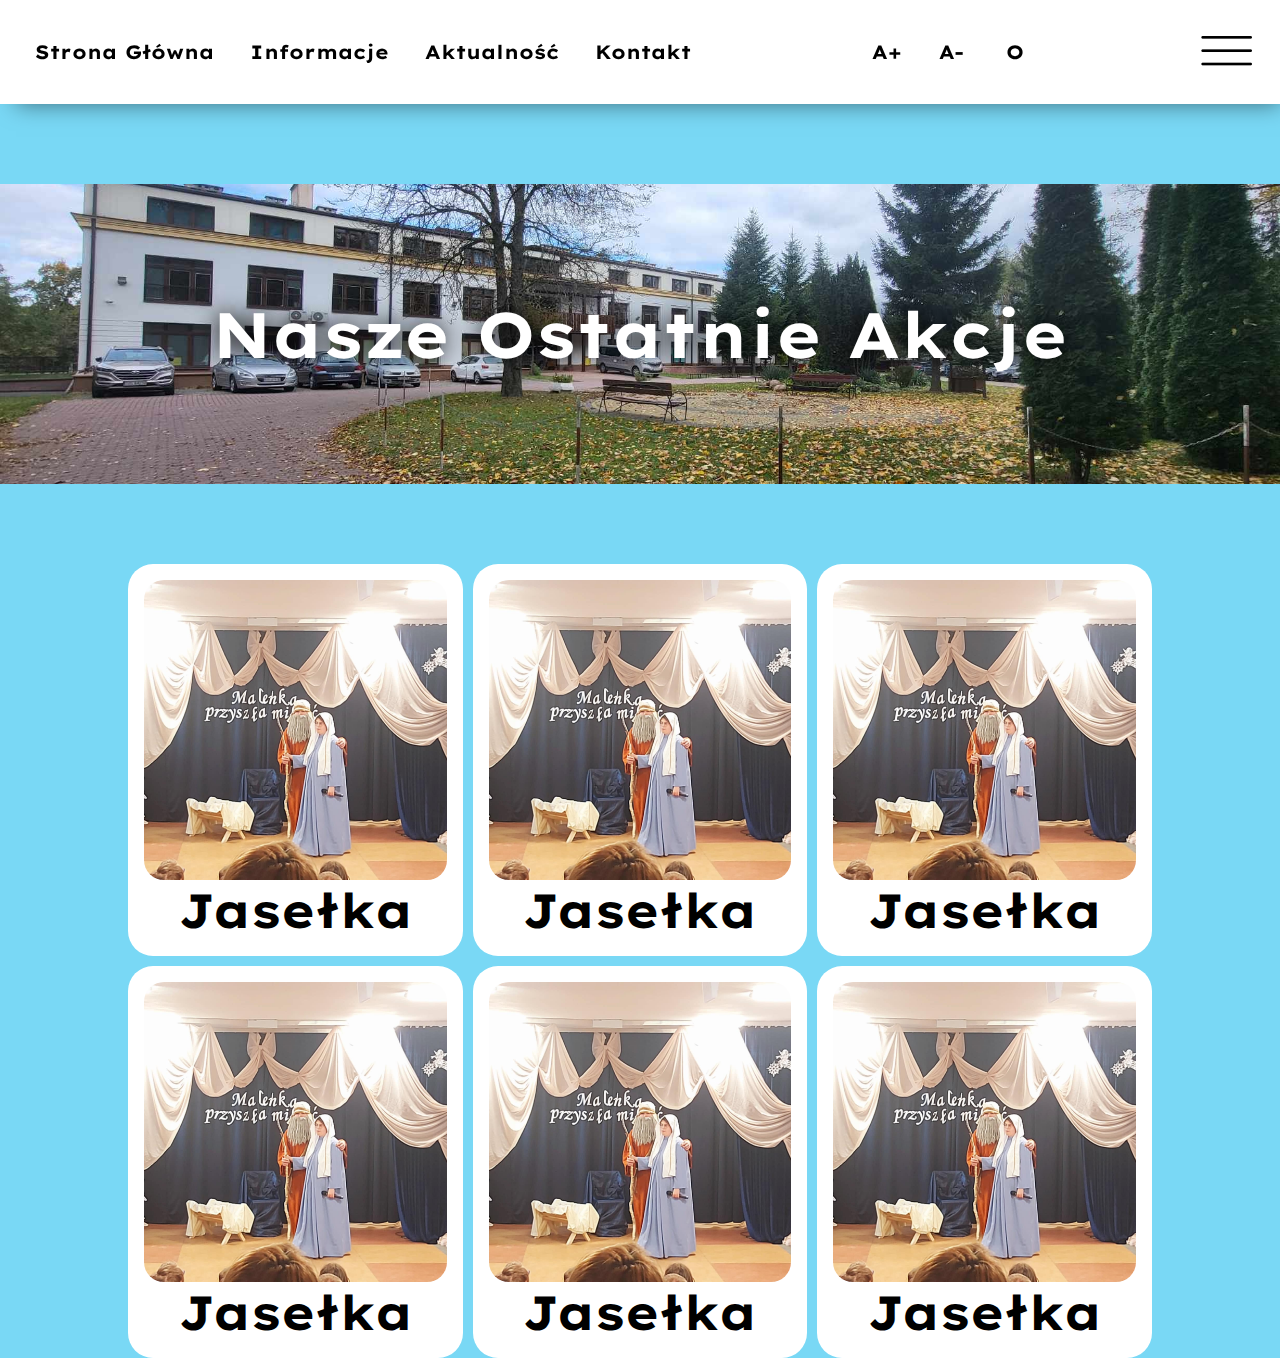
==== pages/blog.html @ 31a800f3 "main" ====
<!DOCTYPE html>
<html lang="en">
    <head>
        <meta charset="UTF-8">
        <meta name="viewport" content="width=device-width, initial-scale=1.0">
        <link rel="stylesheet" href="../style.css">
        <link rel="stylesheet" href="../styles/header.css">
        <link rel="stylesheet" href="../styles/blog.css">
        <script src="../script.js"></script>
        <title>Blog</title>
    </head>
    <body>
        <header>
            <nav>
                <a href="/">Strona Główna</a>
                <a href="/#info">Informacje</a>
                <a href="/pages/blog.html">Aktualność</a>
                <a href="/#contact">Kontakt</a>
            </nav>
            <div class="availability_bar">
                <button onclick="increaseFontSize()">A+</button>
                <button onclick="decreaseFontSize()">A-</button>
                <button onclick="toggleTheme()">O</button>
            </div>
            <img src="../assets/menu.png" alt="menu" class="menu" width="64">
        </header>
        <main>
            <h1>Nasze Ostatnie Akcje</h1>
        </main>
        <section>
            <div class="center_grid">
                <div class="grid">
                    <a href="./description.html" class="post">
                        <div class="post_img"
                            style="background-image: url('../prototype_imgs/prototype_01.jpg');"></div>
                        <h1>Jasełka</h1>
                    </a>
                    <a href="./description.html" class="post">
                        <div class="post_img"
                            style="background-image: url('../prototype_imgs/prototype_01.jpg');"></div>
                        <h1>Jasełka</h1>
                    </a>
                    <a href="./description.html" class="post">
                        <div class="post_img"
                            style="background-image: url('../prototype_imgs/prototype_01.jpg');"></div>
                        <h1>Jasełka</h1>
                    </a>
                    <a href="./description.html" class="post">
                        <div class="post_img"
                            style="background-image: url('../prototype_imgs/prototype_01.jpg');"></div>
                        <h1>Jasełka</h1>
                    </a>
                    <a href="./description.html" class="post">
                        <div class="post_img"
                            style="background-image: url('../prototype_imgs/prototype_01.jpg');"></div>
                        <h1>Jasełka</h1>
                    </a>
                    <a href="./description.html" class="post">
                        <div class="post_img"
                            style="background-image: url('../prototype_imgs/prototype_01.jpg');"></div>
                        <h1>Jasełka</h1>
                    </a>
                </div>
            </div>

        </section>

    </body>
</html>
---- style.css ----
@import url('https://fonts.googleapis.com/css2?family=Lexend+Exa:wght@100..900&display=swap');

* {
    padding: 0;
    margin: 0;
    box-sizing: border-box;
    font-family: "Lexend Exa", serif;
    font-optical-sizing: auto;
    font-style: normal;
    scroll-behavior: smooth;
}

.dark-theme {
    background-color: black;
    color: rgb(246, 255, 120);
}

body {
    background: #79d8f5;
}



button:hover {
    scale: 1.2;
}
---- styles/header.css ----
header {
    display: flex;
    justify-content: space-between;
    align-items: center;
    width: 100%;
    padding: 20px;
    background: white;
    position: sticky;
    top: 0;
    z-index: 90;
    box-shadow: 8px 8px 22px -8px rgba(0, 0, 0, 0.5);
}

.home_img {
    width: 60%;
    position: absolute;
    right: 0;
    z-index: -1;
    height: 500px;
    background-image: url('/landing_img.jpg');
    background-position: center;
}

header a {
    text-decoration: none;
    font-weight: 700;
    transition: all 0.3s;
    margin: 0 15px 0 15px;
    font-size: 1.2rem;
    color: black;
}


.availability_bar {
    display: flex;
    justify-content: center;
    align-items: center;
    top: 0;
    position: static;
    right: 0;

}

.availability_bar button {
    font-size: 1.2rem;
    padding: 10px;
    width: 64px;
    height: 64px;
    font-weight: 700;
    background: none;
    border: none;
    cursor: pointer;
    transition: all 0.4;
}

#toggle-button {
    display: none;
}

.availability_bar button:hover {
    scale: 1.2;
}



button {
    background: none;
    border: none;
}

.mobile_nav button {
    font-size: 1.2rem;
    padding: 10px;
    width: 64px;
    height: 64px;
    font-weight: 700;
    background: none;
    border: none;
    cursor: pointer;
    transition: all 0.4;
}

.mobile_nav {
    display: none;
    flex-direction: column;
    background: white;
    box-shadow: 8px 20px 22px -8px rgba(0, 0, 0, 0.5);
    justify-content: center;
    align-items: center;
    width: 300px;
    padding: 20px;
    position: fixed;
    top: 103px;
    right: 0;
    z-index: 100;
    text-decoration: none;
    border-radius: 0 0 20px 20px;
}

.mobile_nav a {
    text-decoration: none;
    color: black;
    font-weight: 700;
    font-size: 1.2rem;
}



@media screen and (max-width: 1000px) {
    header a {
        display: none;
    }

    .availability_bar {
        display: none;
    }



    .active {
        display: flex;
    }

    #toggle-button {
        display: inline;
    }
}
---- styles/blog.css ----
main {
    width: 100%;
    height: 300px;
    background: url('/assets/landing_img.jpg');
    background-position: center;
    color: white;
    display: flex;
    justify-content: center;
    align-items: center;
    font-size: 3rem;
    margin-top: 5rem;
    margin-bottom: 5rem;
    background-repeat: no-repeat;
    background-size: cover;
}

main h1 {
    text-shadow: 0 0 25px black;
}

section {
    display: flex;
    justify-content: center;
    width: 100%;
}



.grid {
    width: 80%;
    display: grid;
    grid-template-columns: repeat(auto-fill, minmax(300px, 1fr));
    grid-gap: 10px
}

.center_grid {
    display: flex;
    width: 100%;
    justify-content: center;
    align-items: center;
}

.post {
    display: flex;
    flex-direction: column;
    color: black;
    text-decoration: none;
    font-size: 1.5rem;
    padding: 1rem;
    text-align: center;
    background: white;
    border-radius: 25px;
    transition: all 0.3s;
}



.post .post_img {
    width: 100%;
    background-position: center;
    background-size: cover;
    height: 300px;
    border-radius: 20px;
}

@media screen and (max-width: 1400px) {


    main h1 {
        font-size: 5rem;
        text-align: center;
    }
}

@media screen and (max-width: 1300px) {
    main h1 {
        font-size: 4rem;
    }
}

@media screen and (max-width: 1200px) {
    main h1 {
        font-size: 3rem;
    }
}
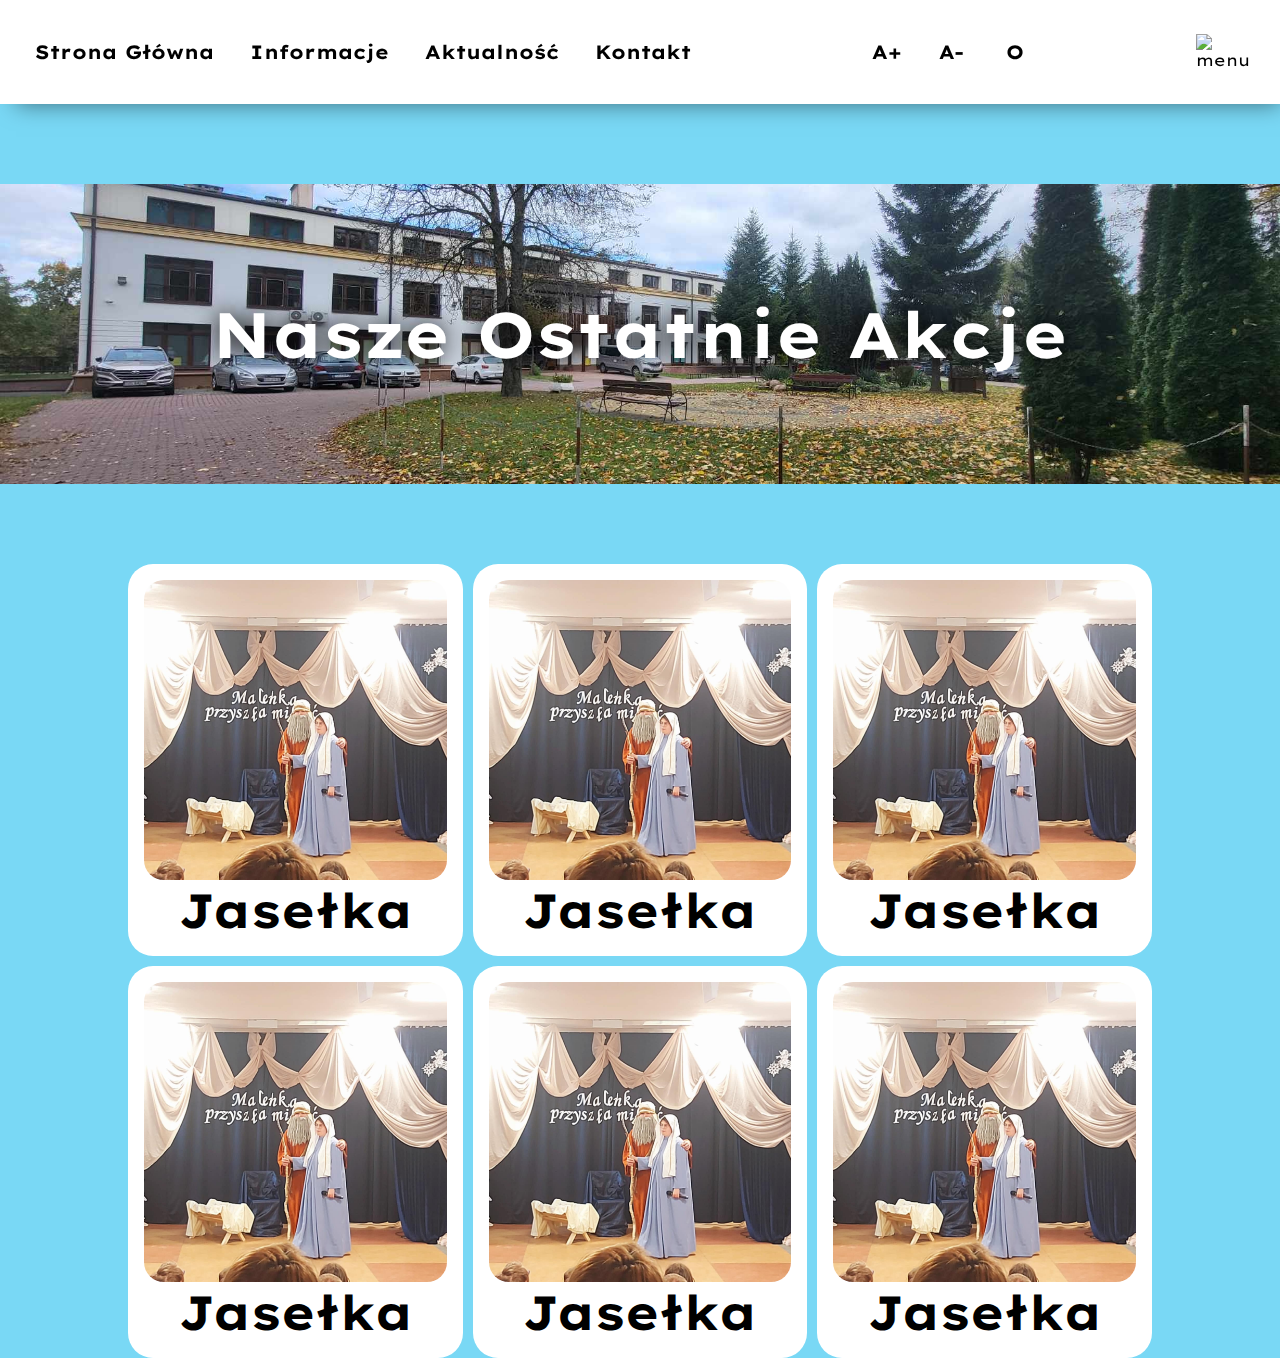
==== commit 2af5ff8c: "fix menu" ====
--- a/pages/blog.html
+++ b/pages/blog.html
@@ -22,7 +22,7 @@
                 <button onclick="decreaseFontSize()">A-</button>
                 <button onclick="toggleTheme()">O</button>
             </div>
-            <img src="../assets/menu.png" alt="menu" class="menu" width="64">
+            <img src="./assets/menu.png" alt="menu" class="menu" width="64">
         </header>
         <main>
             <h1>Nasze Ostatnie Akcje</h1>
--- a/styles/header.css
+++ b/styles/header.css
@@ -17,7 +17,7 @@
     right: 0;
     z-index: -1;
     height: 500px;
-    background-image: url('/landing_img.jpg');
+    background-image: url('../landing_img.jpg');
     background-position: center;
 }
 
--- a/styles/blog.css
+++ b/styles/blog.css
@@ -1,7 +1,7 @@
 main {
     width: 100%;
     height: 300px;
-    background: url('/assets/landing_img.jpg');
+    background: url('../assets/landing_img.jpg');
     background-position: center;
     color: white;
     display: flex;
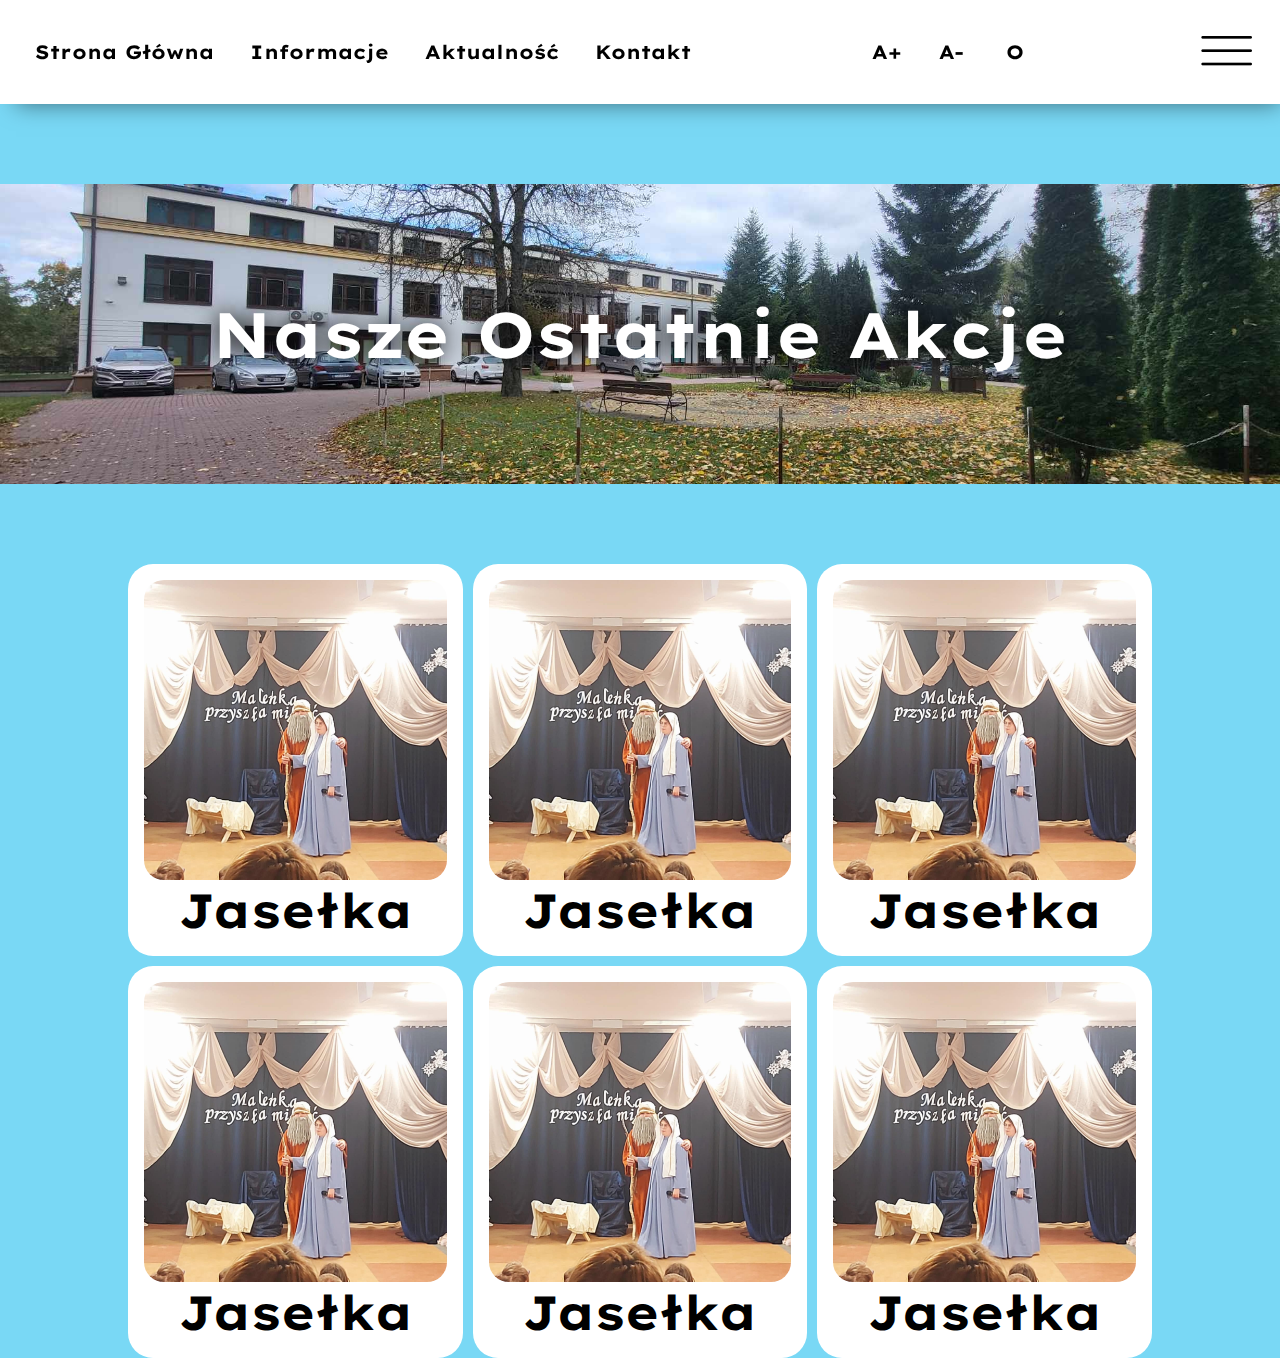
==== commit 9a31349e: "fix" ====
--- a/pages/blog.html
+++ b/pages/blog.html
@@ -12,17 +12,17 @@
     <body>
         <header>
             <nav>
-                <a href="/">Strona Główna</a>
-                <a href="/#info">Informacje</a>
-                <a href="/pages/blog.html">Aktualność</a>
-                <a href="/#contact">Kontakt</a>
+                <a href="../index.html/">Strona Główna</a>
+                <a href="../index.html//#info">Informacje</a>
+                <a href="./blog.html">Aktualność</a>
+                <a href="../index.html/#contact">Kontakt</a>
             </nav>
             <div class="availability_bar">
                 <button onclick="increaseFontSize()">A+</button>
                 <button onclick="decreaseFontSize()">A-</button>
                 <button onclick="toggleTheme()">O</button>
             </div>
-            <img src="./assets/menu.png" alt="menu" class="menu" width="64">
+            <img src="../assets/menu.png" alt="menu" class="menu" width="64">
         </header>
         <main>
             <h1>Nasze Ostatnie Akcje</h1>
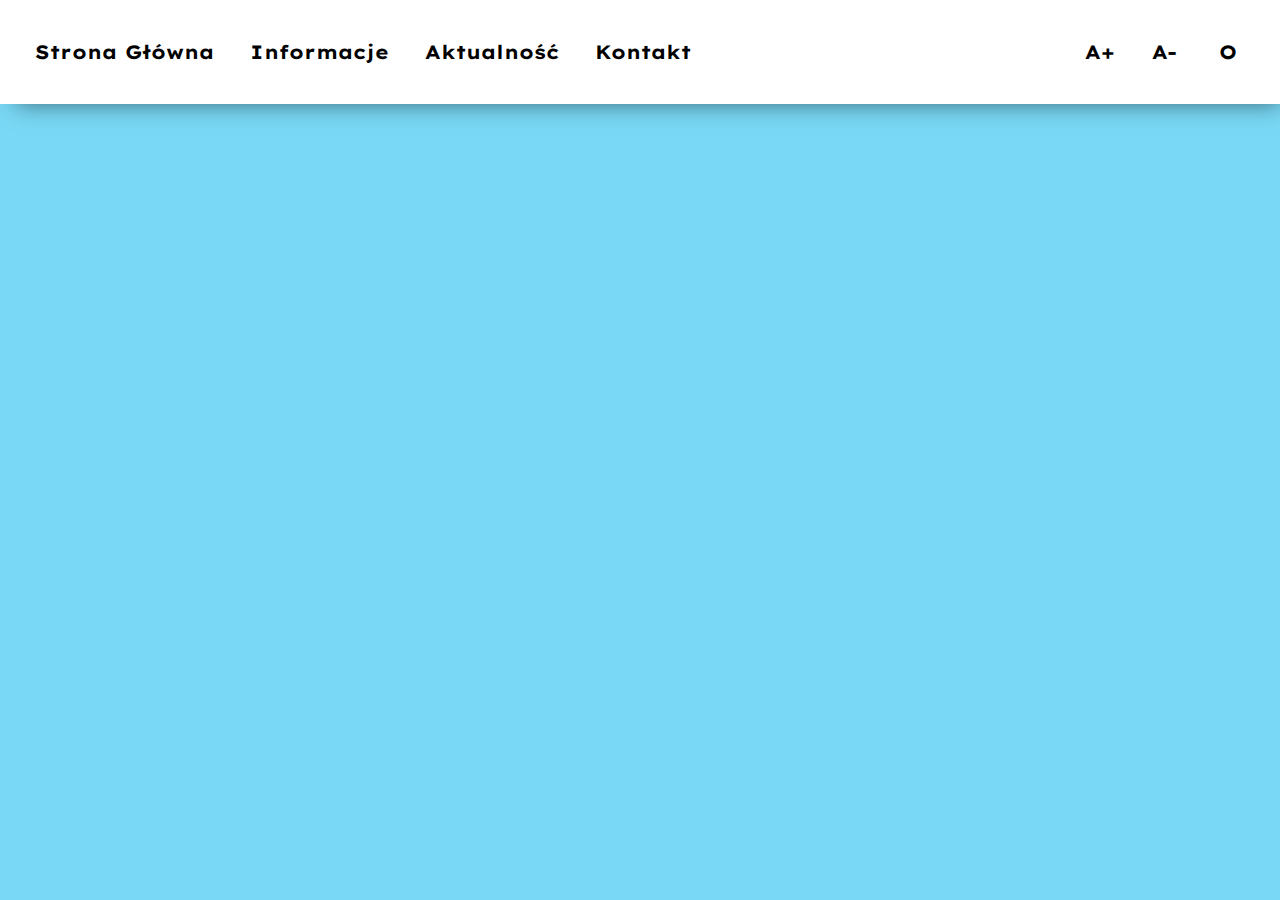
==== commit cbc4ffde: "fix" ====
--- a/pages/blog.html
+++ b/pages/blog.html
@@ -12,58 +12,71 @@
     <body>
         <header>
             <nav>
-                <a href="../index.html/">Strona Główna</a>
-                <a href="../index.html//#info">Informacje</a>
+                <a href="../">Strona Główna</a>
+                <a href="../#info">Informacje</a>
                 <a href="./blog.html">Aktualność</a>
-                <a href="../index.html/#contact">Kontakt</a>
+                <a href="../#contact">Kontakt</a>
             </nav>
             <div class="availability_bar">
                 <button onclick="increaseFontSize()">A+</button>
                 <button onclick="decreaseFontSize()">A-</button>
                 <button onclick="toggleTheme()">O</button>
             </div>
-            <img src="../assets/menu.png" alt="menu" class="menu" width="64">
+            <button id="toggle-button">
+                <img src="../assets/menu.png" alt="menu" class="menu"
+                    width="64">
+            </button>
         </header>
-        <main>
-            <h1>Nasze Ostatnie Akcje</h1>
-        </main>
-        <section>
-            <div class="center_grid">
-                <div class="grid">
-                    <a href="./description.html" class="post">
-                        <div class="post_img"
-                            style="background-image: url('../prototype_imgs/prototype_01.jpg');"></div>
-                        <h1>Jasełka</h1>
-                    </a>
-                    <a href="./description.html" class="post">
-                        <div class="post_img"
-                            style="background-image: url('../prototype_imgs/prototype_01.jpg');"></div>
-                        <h1>Jasełka</h1>
-                    </a>
-                    <a href="./description.html" class="post">
-                        <div class="post_img"
-                            style="background-image: url('../prototype_imgs/prototype_01.jpg');"></div>
-                        <h1>Jasełka</h1>
-                    </a>
-                    <a href="./description.html" class="post">
-                        <div class="post_img"
-                            style="background-image: url('../prototype_imgs/prototype_01.jpg');"></div>
-                        <h1>Jasełka</h1>
-                    </a>
-                    <a href="./description.html" class="post">
-                        <div class="post_img"
-                            style="background-image: url('../prototype_imgs/prototype_01.jpg');"></div>
-                        <h1>Jasełka</h1>
-                    </a>
-                    <a href="./description.html" class="post">
-                        <div class="post_img"
-                            style="background-image: url('../prototype_imgs/prototype_01.jpg');"></div>
-                        <h1>Jasełka</h1>
-                    </a>
+        <nav class="mobile_nav" id="navbar-links">
+            <a href="../index.html/">Strona Główna</a>
+            <a href="../index.html//#info">Informacje</a>
+            <a href="./blog.html">Aktualność</a>
+            <a href="../index.html/#contact">Kontakt</a>
+            <div class="availability_bar_mobile ">
+                <button onclick="increaseFontSize()">A+</button>
+                <button onclick="decreaseFontSize()">A-</button>
+                <button onclick="toggleTheme()">O</button>
+            </div>
+            <main>
+                <h1>Nasze Ostatnie Akcje</h1>
+            </main>
+            <section>
+                <div class="center_grid">
+                    <div class="grid">
+                        <a href="./description.html" class="post">
+                            <div class="post_img"
+                                style="background-image: url('../prototype_imgs/prototype_01.jpg');"></div>
+                            <h1>Jasełka</h1>
+                        </a>
+                        <a href="./description.html" class="post">
+                            <div class="post_img"
+                                style="background-image: url('../prototype_imgs/prototype_01.jpg');"></div>
+                            <h1>Jasełka</h1>
+                        </a>
+                        <a href="./description.html" class="post">
+                            <div class="post_img"
+                                style="background-image: url('../prototype_imgs/prototype_01.jpg');"></div>
+                            <h1>Jasełka</h1>
+                        </a>
+                        <a href="./description.html" class="post">
+                            <div class="post_img"
+                                style="background-image: url('../prototype_imgs/prototype_01.jpg');"></div>
+                            <h1>Jasełka</h1>
+                        </a>
+                        <a href="./description.html" class="post">
+                            <div class="post_img"
+                                style="background-image: url('../prototype_imgs/prototype_01.jpg');"></div>
+                            <h1>Jasełka</h1>
+                        </a>
+                        <a href="./description.html" class="post">
+                            <div class="post_img"
+                                style="background-image: url('../prototype_imgs/prototype_01.jpg');"></div>
+                            <h1>Jasełka</h1>
+                        </a>
+                    </div>
                 </div>
-            </div>
 
-        </section>
+            </section>
 
-    </body>
-</html>+        </body>
+    </html>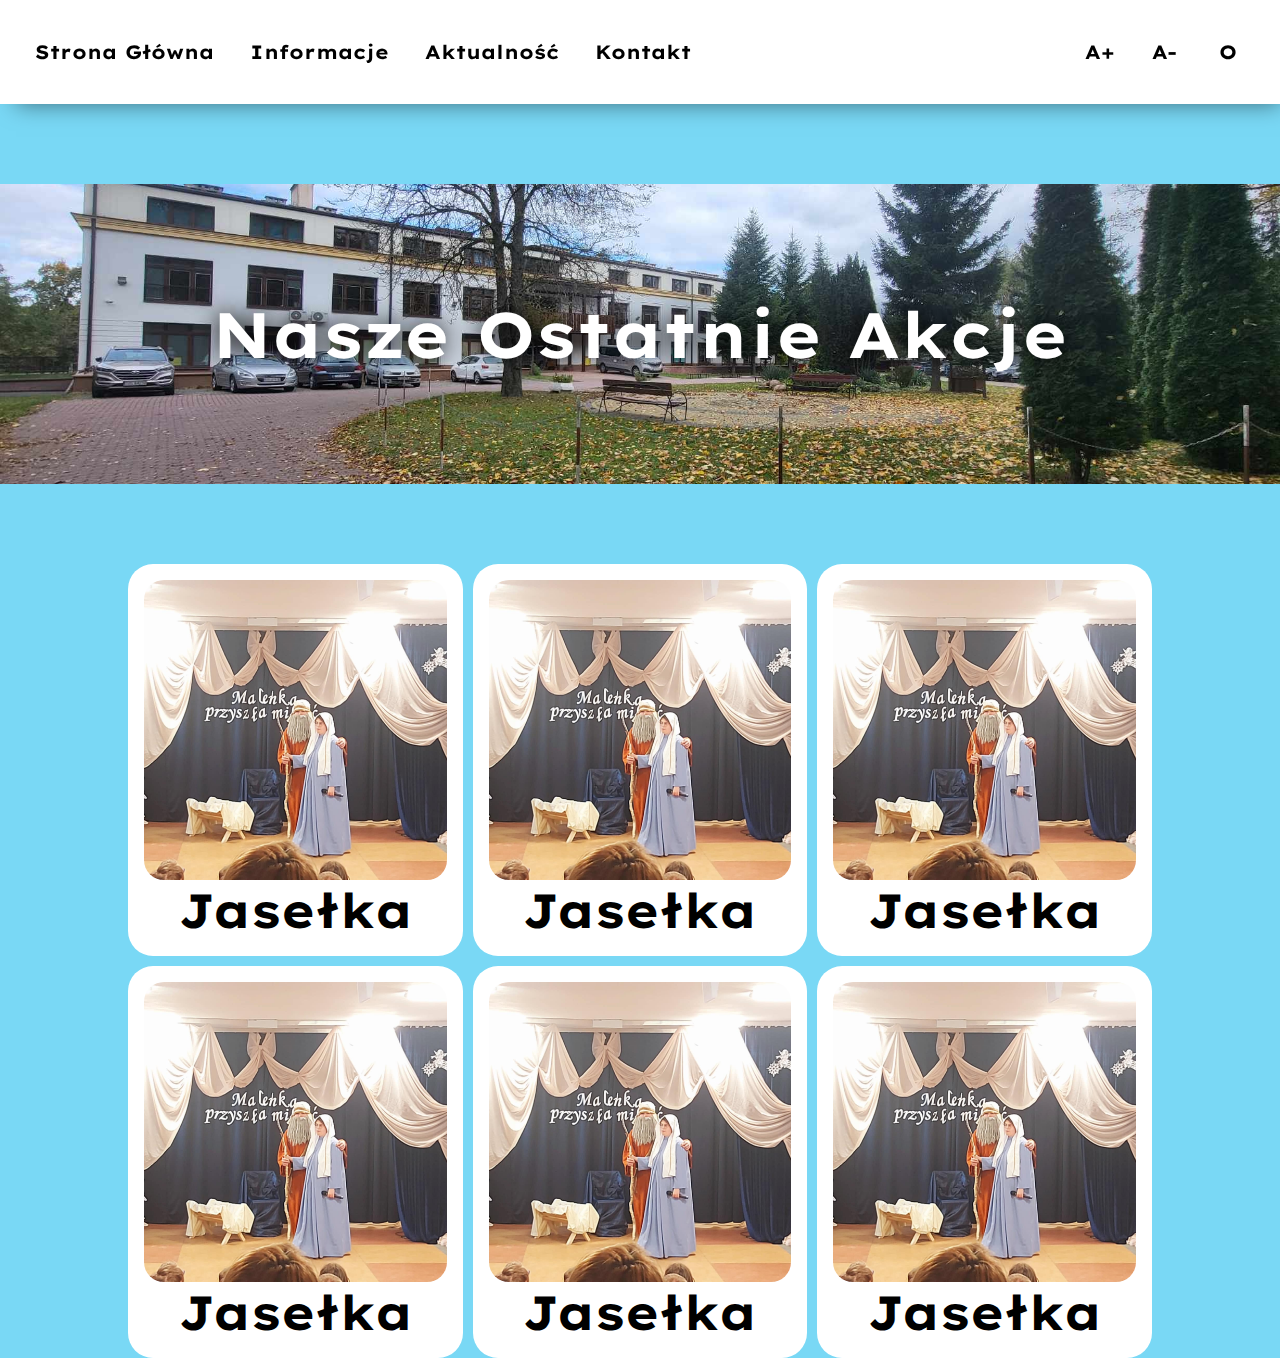
==== commit cffcad6d: "Update blog.html" ====
--- a/pages/blog.html
+++ b/pages/blog.html
@@ -37,46 +37,47 @@
                 <button onclick="decreaseFontSize()">A-</button>
                 <button onclick="toggleTheme()">O</button>
             </div>
-            <main>
-                <h1>Nasze Ostatnie Akcje</h1>
-            </main>
-            <section>
-                <div class="center_grid">
-                    <div class="grid">
-                        <a href="./description.html" class="post">
-                            <div class="post_img"
-                                style="background-image: url('../prototype_imgs/prototype_01.jpg');"></div>
-                            <h1>Jasełka</h1>
-                        </a>
-                        <a href="./description.html" class="post">
-                            <div class="post_img"
-                                style="background-image: url('../prototype_imgs/prototype_01.jpg');"></div>
-                            <h1>Jasełka</h1>
-                        </a>
-                        <a href="./description.html" class="post">
-                            <div class="post_img"
-                                style="background-image: url('../prototype_imgs/prototype_01.jpg');"></div>
-                            <h1>Jasełka</h1>
-                        </a>
-                        <a href="./description.html" class="post">
-                            <div class="post_img"
-                                style="background-image: url('../prototype_imgs/prototype_01.jpg');"></div>
-                            <h1>Jasełka</h1>
-                        </a>
-                        <a href="./description.html" class="post">
-                            <div class="post_img"
-                                style="background-image: url('../prototype_imgs/prototype_01.jpg');"></div>
-                            <h1>Jasełka</h1>
-                        </a>
-                        <a href="./description.html" class="post">
-                            <div class="post_img"
-                                style="background-image: url('../prototype_imgs/prototype_01.jpg');"></div>
-                            <h1>Jasełka</h1>
-                        </a>
-                    </div>
+        </nav>
+        <main>
+            <h1>Nasze Ostatnie Akcje</h1>
+        </main>
+        <section>
+            <div class="center_grid">
+                <div class="grid">
+                    <a href="./description.html" class="post">
+                        <div class="post_img"
+                            style="background-image: url('../prototype_imgs/prototype_01.jpg');"></div>
+                        <h1>Jasełka</h1>
+                    </a>
+                    <a href="./description.html" class="post">
+                        <div class="post_img"
+                            style="background-image: url('../prototype_imgs/prototype_01.jpg');"></div>
+                        <h1>Jasełka</h1>
+                    </a>
+                    <a href="./description.html" class="post">
+                        <div class="post_img"
+                            style="background-image: url('../prototype_imgs/prototype_01.jpg');"></div>
+                        <h1>Jasełka</h1>
+                    </a>
+                    <a href="./description.html" class="post">
+                        <div class="post_img"
+                            style="background-image: url('../prototype_imgs/prototype_01.jpg');"></div>
+                        <h1>Jasełka</h1>
+                    </a>
+                    <a href="./description.html" class="post">
+                        <div class="post_img"
+                            style="background-image: url('../prototype_imgs/prototype_01.jpg');"></div>
+                        <h1>Jasełka</h1>
+                    </a>
+                    <a href="./description.html" class="post">
+                        <div class="post_img"
+                            style="background-image: url('../prototype_imgs/prototype_01.jpg');"></div>
+                        <h1>Jasełka</h1>
+                    </a>
                 </div>
+            </div>
 
-            </section>
+        </section>
 
-        </body>
-    </html>+    </body>
+</html>